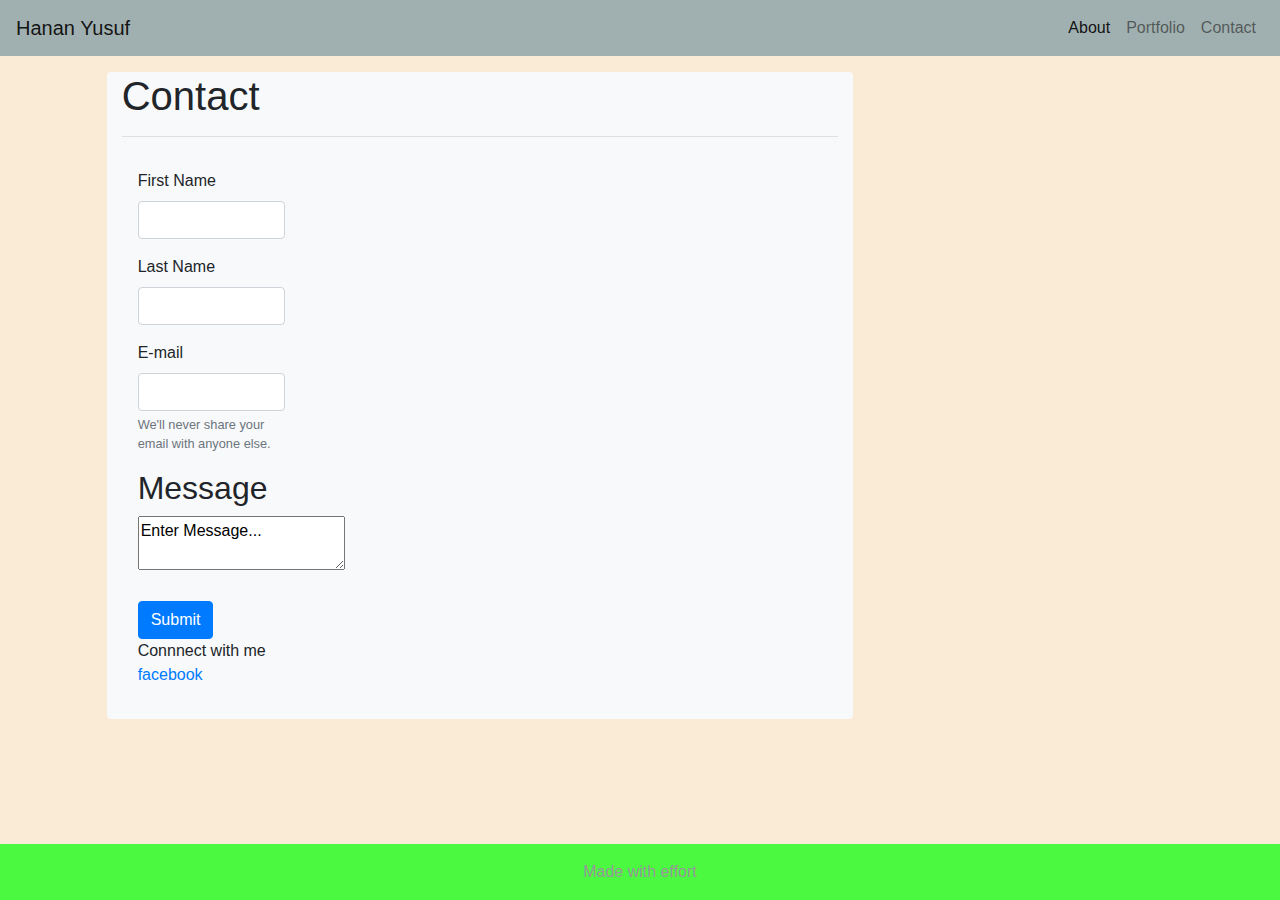
==== contact.html @ 215a0d7b "first push into github" ====
<!DOCTYPE html>
<html lang="en">
<head>
    <meta charset="UTF-8">
    <meta name="viewport" content="width=device-width, initial-scale=1.0">
    <meta name="viewport" content="width=device-width, initial-scale=1, shrink-to-fit=no">
    <title>Document</title>
    <link rel="stylesheet" href="https://cdn.jsdelivr.net/npm/bootstrap@4.5.3/dist/css/bootstrap.min.css" integrity="sha384-TX8t27EcRE3e/ihU7zmQxVncDAy5uIKz4rEkgIXeMed4M0jlfIDPvg6uqKI2xXr2" crossorigin="anonymous">
    <link
    rel="stylesheet"
    href="https://stackpath.bootstrapcdn.com/bootstrap/4.4.1/css/bootstrap.min.css"
    integrity="sha384-Vkoo8x4CGsO3+Hhxv8T/Q5PaXtkKtu6ug5TOeNV6gBiFeWPGFN9MuhOf23Q9Ifjh"
    crossorigin="anonymous"/>
    <link rel="stylesheet" href="./style.css">

</head>

<header container>

    <nav class="navbar navbar-expand-lg navbar-light " style="background-color: rgb(160, 175, 175);">

        <a class="navbar-brand" href="#">Hanan Yusuf</a>
        <button class="navbar-toggler" type="button" data-toggle="collapse" data-target="#navbarNav" aria-controls="navbarNav" aria-expanded="false" aria-label="Toggle navigation">
        <span class="navbar-toggler-icon"></span>
        </button>
        <div class="collapse navbar-collapse" id="navbarNav">
        <ul class="navbar-nav ml-auto">
            <li class="nav-item active">
                <a class="nav-link" href="index.html">About <span class="sr-only">(current)</span></a>
            </li>
            <li class="nav-item">
                <a class="nav-link" href="portfolio.html">Portfolio</a>
            </li>
            <li class="nav-item">
                <a class="nav-link" href="contact.html">Contact</a>
            </li>
            <li class="nav-item">
            </li>
        </ul>
    </div>
    
    </nav>

</header>

<body style="background-color: antiquewhite;">

    
    <main class="offset-1 col-7 container-fluid bg-light rounded mt-3">
        <h1>Contact</h1>
        <hr>
    <form class="w-25 p-3">
        <div class="form-group">
            <label for="exampleInputEmail1">First Name</label>
            <input type="email" class="form-control" id="exampleInputEmail1" aria-describedby="emailHelp">
        </div>

        <div class="form-group">
            <label for="exampleInputEmail1">Last Name</label>
            <input type="email" class="form-control" id="exampleInputEmail1" aria-describedby="emailHelp">
        </div>

        <div class="form-group">
            <label for="exampleInputPassword1">E-mail</label>
            <input type="password" class="form-control" id="exampleInputPassword1">
            <small id="emailHelp" class="form-text text-muted">We'll never share your email with anyone else.</small>
        </div>

        <h2>Message</h2>

            <textarea type='text' name='message' form="contact-form">Enter Message...</textarea><br></br>
            <button type="submit" class="btn btn-primary">Submit</button>
            <p>Connnect with me <a href="https://www.facebook.com/haneyyusuf">facebook</a></p>
    
    </form>

    </main>
    
    <footer class="footer mt-auto py-3">
            <div class="container">
            <span class="text-muted">Made with effort</span>
            </div>
    </footer>

    <script src="https://code.jquery.com/jquery-3.5.1.slim.min.js" integrity="sha384-DfXdz2htPH0lsSSs5nCTpuj/zy4C+OGpamoFVy38MVBnE+IbbVYUew+OrCXaRkfj" crossorigin="anonymous"></script>
    <script src="https://cdn.jsdelivr.net/npm/popper.js@1.16.1/dist/umd/popper.min.js" integrity="sha384-9/reFTGAW83EW2RDu2S0VKaIzap3H66lZH81PoYlFhbGU+6BZp6G7niu735Sk7lN" crossorigin="anonymous"></script>
    <script src="https://cdn.jsdelivr.net/npm/bootstrap@4.5.3/dist/js/bootstrap.min.js" integrity="sha384-w1Q4orYjBQndcko6MimVbzY0tgp4pWB4lZ7lr30WKz0vr/aWKhXdBNmNb5D92v7s" crossorigin="anonymous"></script>

</body>

</html>
---- style.css ----
.footer {
    position: fixed;
    left: 0;
    bottom: 0;
    width: 100%;
    background-color: lime;
    color: maroon;
    text-align: center;
    opacity: .7;
}
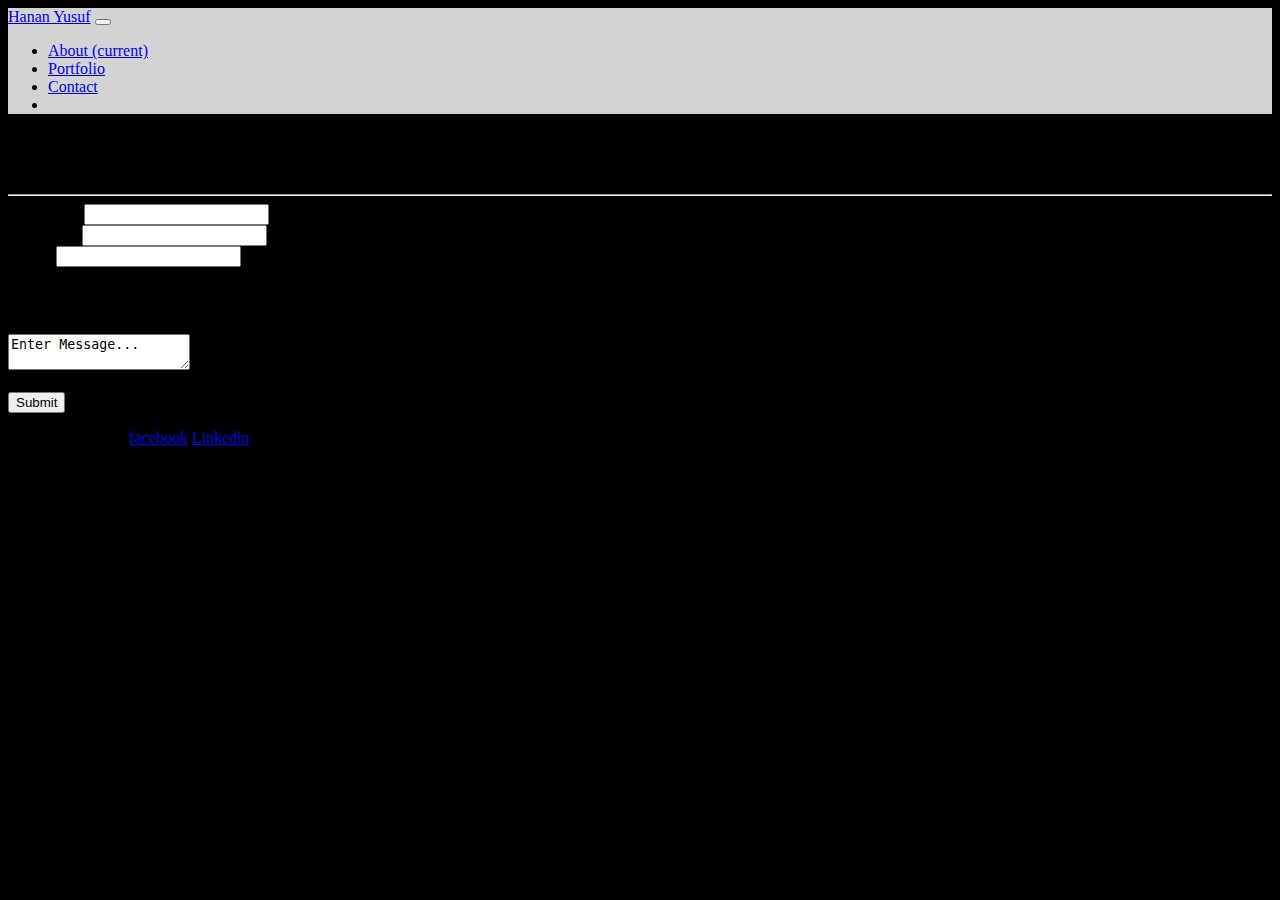
==== commit 395b9101: "adding image" ====
--- a/contact.html
+++ b/contact.html
@@ -4,52 +4,48 @@
     <meta charset="UTF-8">
     <meta name="viewport" content="width=device-width, initial-scale=1.0">
     <meta name="viewport" content="width=device-width, initial-scale=1, shrink-to-fit=no">
-    <title>Document</title>
+    <title>Contact</title>
     <link rel="stylesheet" href="https://cdn.jsdelivr.net/npm/bootstrap@4.5.3/dist/css/bootstrap.min.css" integrity="sha384-TX8t27EcRE3e/ihU7zmQxVncDAy5uIKz4rEkgIXeMed4M0jlfIDPvg6uqKI2xXr2" crossorigin="anonymous">
-    <link
-    rel="stylesheet"
-    href="https://stackpath.bootstrapcdn.com/bootstrap/4.4.1/css/bootstrap.min.css"
-    integrity="sha384-Vkoo8x4CGsO3+Hhxv8T/Q5PaXtkKtu6ug5TOeNV6gBiFeWPGFN9MuhOf23Q9Ifjh"
-    crossorigin="anonymous"/>
     <link rel="stylesheet" href="./style.css">
 
 </head>
 
-<header container>
 
-    <nav class="navbar navbar-expand-lg navbar-light " style="background-color: rgb(160, 175, 175);">
+<body style="background-color: black;">
 
-        <a class="navbar-brand" href="#">Hanan Yusuf</a>
-        <button class="navbar-toggler" type="button" data-toggle="collapse" data-target="#navbarNav" aria-controls="navbarNav" aria-expanded="false" aria-label="Toggle navigation">
-        <span class="navbar-toggler-icon"></span>
-        </button>
-        <div class="collapse navbar-collapse" id="navbarNav">
-        <ul class="navbar-nav ml-auto">
-            <li class="nav-item active">
-                <a class="nav-link" href="index.html">About <span class="sr-only">(current)</span></a>
-            </li>
-            <li class="nav-item">
-                <a class="nav-link" href="portfolio.html">Portfolio</a>
-            </li>
-            <li class="nav-item">
-                <a class="nav-link" href="contact.html">Contact</a>
-            </li>
-            <li class="nav-item">
-            </li>
-        </ul>
-    </div>
+    <header container>
+
+        <nav class="navbar navbar-expand-lg navbar-light " style="background-color: lightgray;">
     
-    </nav>
-
-</header>
-
-<body style="background-color: antiquewhite;">
-
+            <a class="navbar-brand" href="index.html">Hanan Yusuf</a>
+            <button class="navbar-toggler" type="button" data-toggle="collapse" data-target="#navbarNav" aria-controls="navbarNav" aria-expanded="false" aria-label="Toggle navigation">
+            <span class="navbar-toggler-icon"></span>
+            </button>
+            <div class="collapse navbar-collapse" id="navbarNav">
+            <ul class="navbar-nav ml-auto">
+                <li class="nav-item active">
+                    <a class="nav-link" href="index.html">About <span class="sr-only">(current)</span></a>
+                </li>
+                <li class="nav-item">
+                    <a class="nav-link" href="portfolio.html">Portfolio</a>
+                </li>
+                <li class="nav-item">
+                    <a class="nav-link" href="contact.html">Contact</a>
+                </li>
+                <li class="nav-item">
+                </li>
+            </ul>
+        </div>
+        
+        </nav>
+    
+    </header>
+    
     
     <main class="offset-1 col-7 container-fluid bg-light rounded mt-3">
         <h1>Contact</h1>
         <hr>
-    <form class="w-25 p-3">
+    <form class="w-75 p-3">
         <div class="form-group">
             <label for="exampleInputEmail1">First Name</label>
             <input type="email" class="form-control" id="exampleInputEmail1" aria-describedby="emailHelp">
@@ -70,7 +66,10 @@
 
             <textarea type='text' name='message' form="contact-form">Enter Message...</textarea><br></br>
             <button type="submit" class="btn btn-primary">Submit</button>
-            <p>Connnect with me <a href="https://www.facebook.com/haneyyusuf">facebook</a></p>
+            
+            <p>Connnect with me <a href="https://www.facebook.com/haneyyusuf">facebook</a>
+            <a href="https://www.linkedin.com/in/hanan-yusuf-467a0a1b5/">Linkedin</a></p>
+            
     
     </form>
 
--- a/style.css
+++ b/style.css
@@ -3,8 +3,7 @@
     left: 0;
     bottom: 0;
     width: 100%;
-    background-color: lime;
-    color: maroon;
     text-align: center;
     opacity: .7;
+    
 }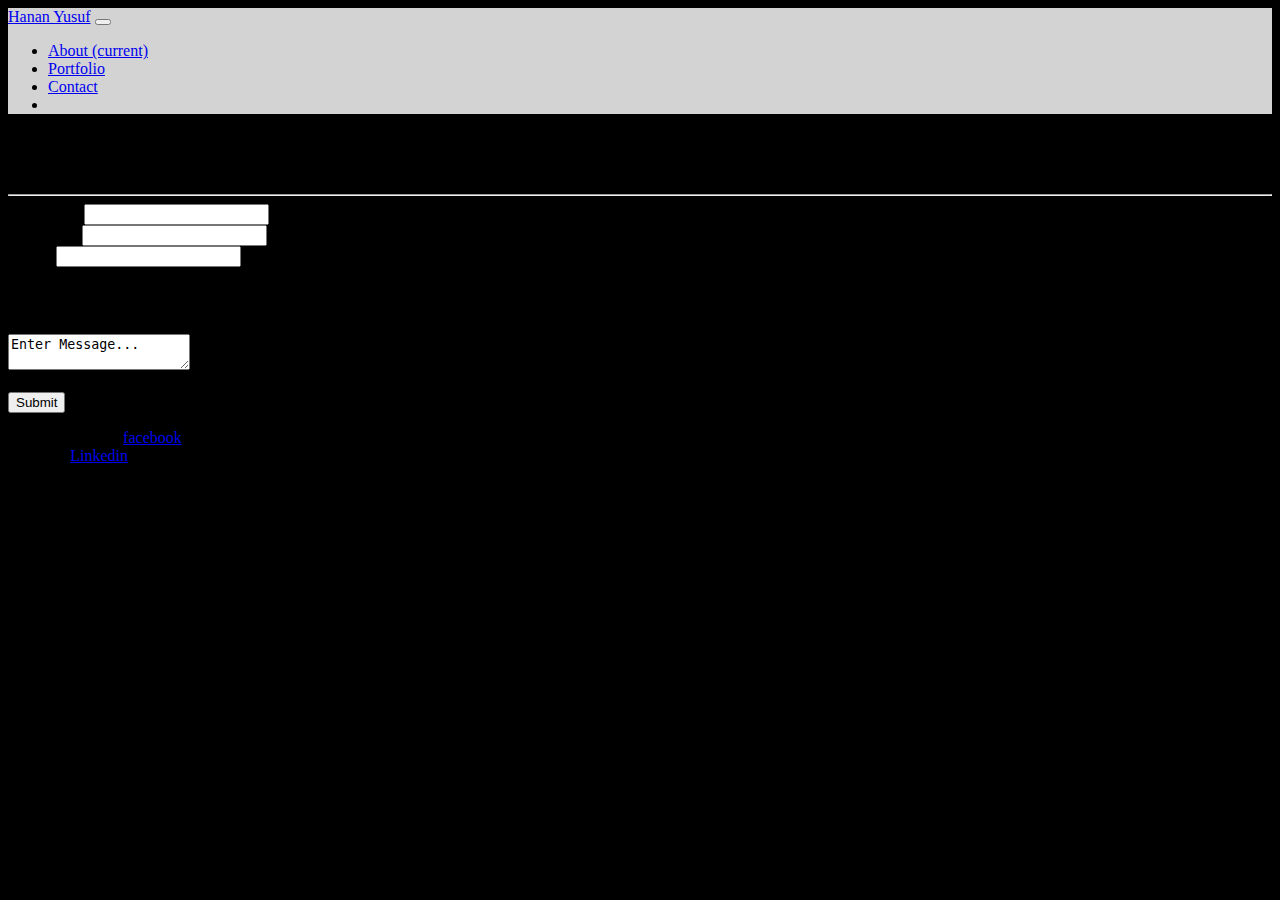
==== commit 3079a1e8: "Updated Portfolio and profiles!" ====
--- a/contact.html
+++ b/contact.html
@@ -42,33 +42,33 @@
     </header>
     
     
-    <main class="offset-1 col-7 container-fluid bg-light rounded mt-3">
+    <main class="offset-1 col-7 container-fluid bg-light rounded mt-3"> 
         <h1>Contact</h1>
         <hr>
     <form class="w-75 p-3">
-        <div class="form-group">
+        <section class="form-group">
             <label for="exampleInputEmail1">First Name</label>
             <input type="email" class="form-control" id="exampleInputEmail1" aria-describedby="emailHelp">
-        </div>
+        </section>
 
-        <div class="form-group">
+        <section class="form-group">
             <label for="exampleInputEmail1">Last Name</label>
             <input type="email" class="form-control" id="exampleInputEmail1" aria-describedby="emailHelp">
-        </div>
+        </section>
 
-        <div class="form-group">
+        <section class="form-group">
             <label for="exampleInputPassword1">E-mail</label>
             <input type="password" class="form-control" id="exampleInputPassword1">
             <small id="emailHelp" class="form-text text-muted">We'll never share your email with anyone else.</small>
-        </div>
+        </section>
 
         <h2>Message</h2>
 
             <textarea type='text' name='message' form="contact-form">Enter Message...</textarea><br></br>
             <button type="submit" class="btn btn-primary">Submit</button>
             
-            <p>Connnect with me <a href="https://www.facebook.com/haneyyusuf">facebook</a>
-            <a href="https://www.linkedin.com/in/hanan-yusuf-467a0a1b5/">Linkedin</a></p>
+            <p>My social media: <a href="https://www.facebook.com/haneyyusuf">facebook</a><br>
+            Find me! <a href="https://www.linkedin.com/in/hanan-yusuf-467a0a1b5/">Linkedin</a></p>
             
     
     </form>
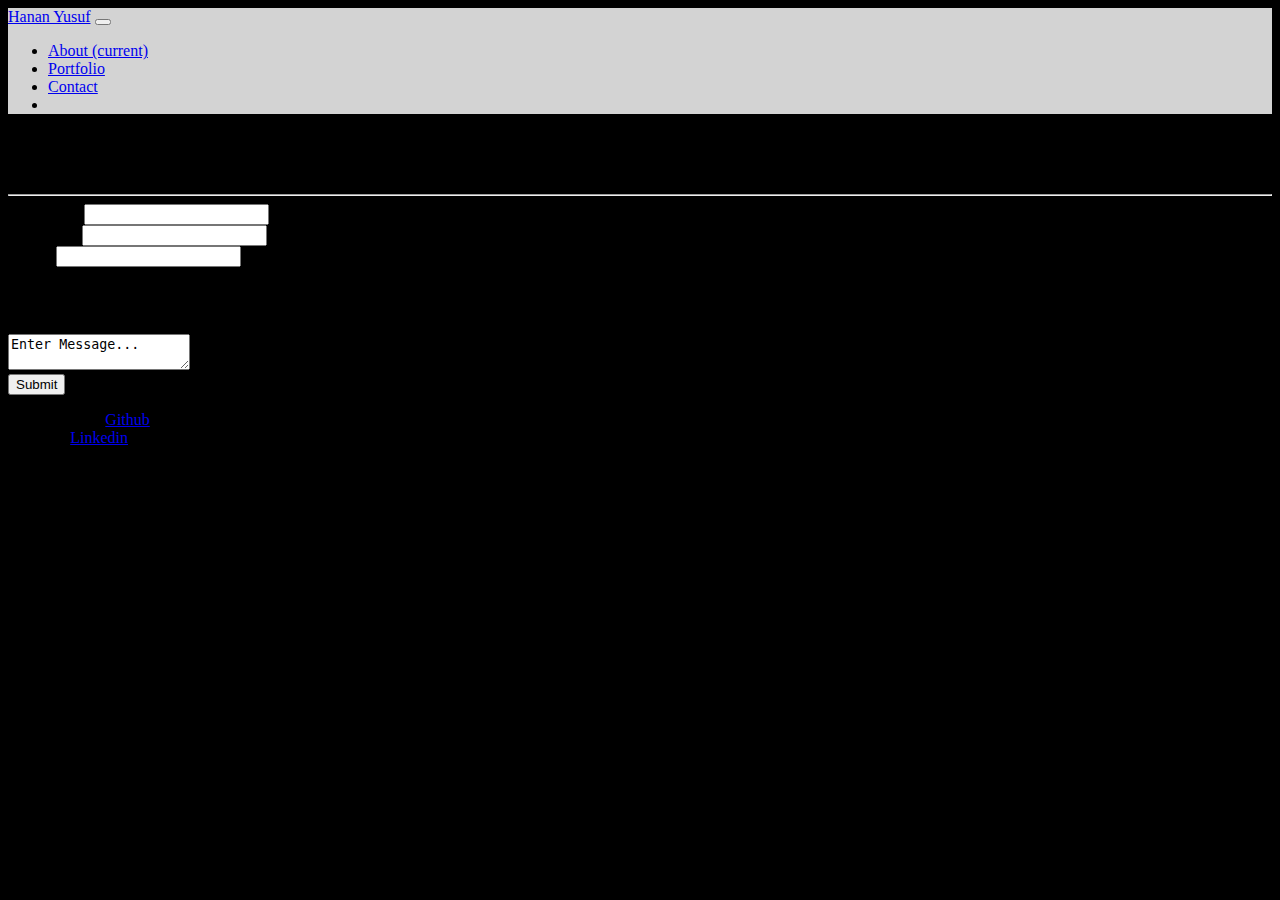
==== commit 5e829469: "updated portfolio" ====
--- a/contact.html
+++ b/contact.html
@@ -64,11 +64,12 @@
 
         <h2>Message</h2>
 
-            <textarea type='text' name='message' form="contact-form">Enter Message...</textarea><br></br>
-            <button type="submit" class="btn btn-primary">Submit</button>
+            <textarea type='text' name='message' form="contact-form">Enter Message...</textarea><br>
+            <button type="submit" class="btn btn-primary">Submit</button><br>
             
-            <p>My social media: <a href="https://www.facebook.com/haneyyusuf">facebook</a><br>
+            <p>Follow me on: <a href="https://github.com/HananYusuf">Github</a><br>
             Find me! <a href="https://www.linkedin.com/in/hanan-yusuf-467a0a1b5/">Linkedin</a></p>
+            E-mail<p>afetyusuf.gggnc@gmail.com</p>
             
     
     </form>
